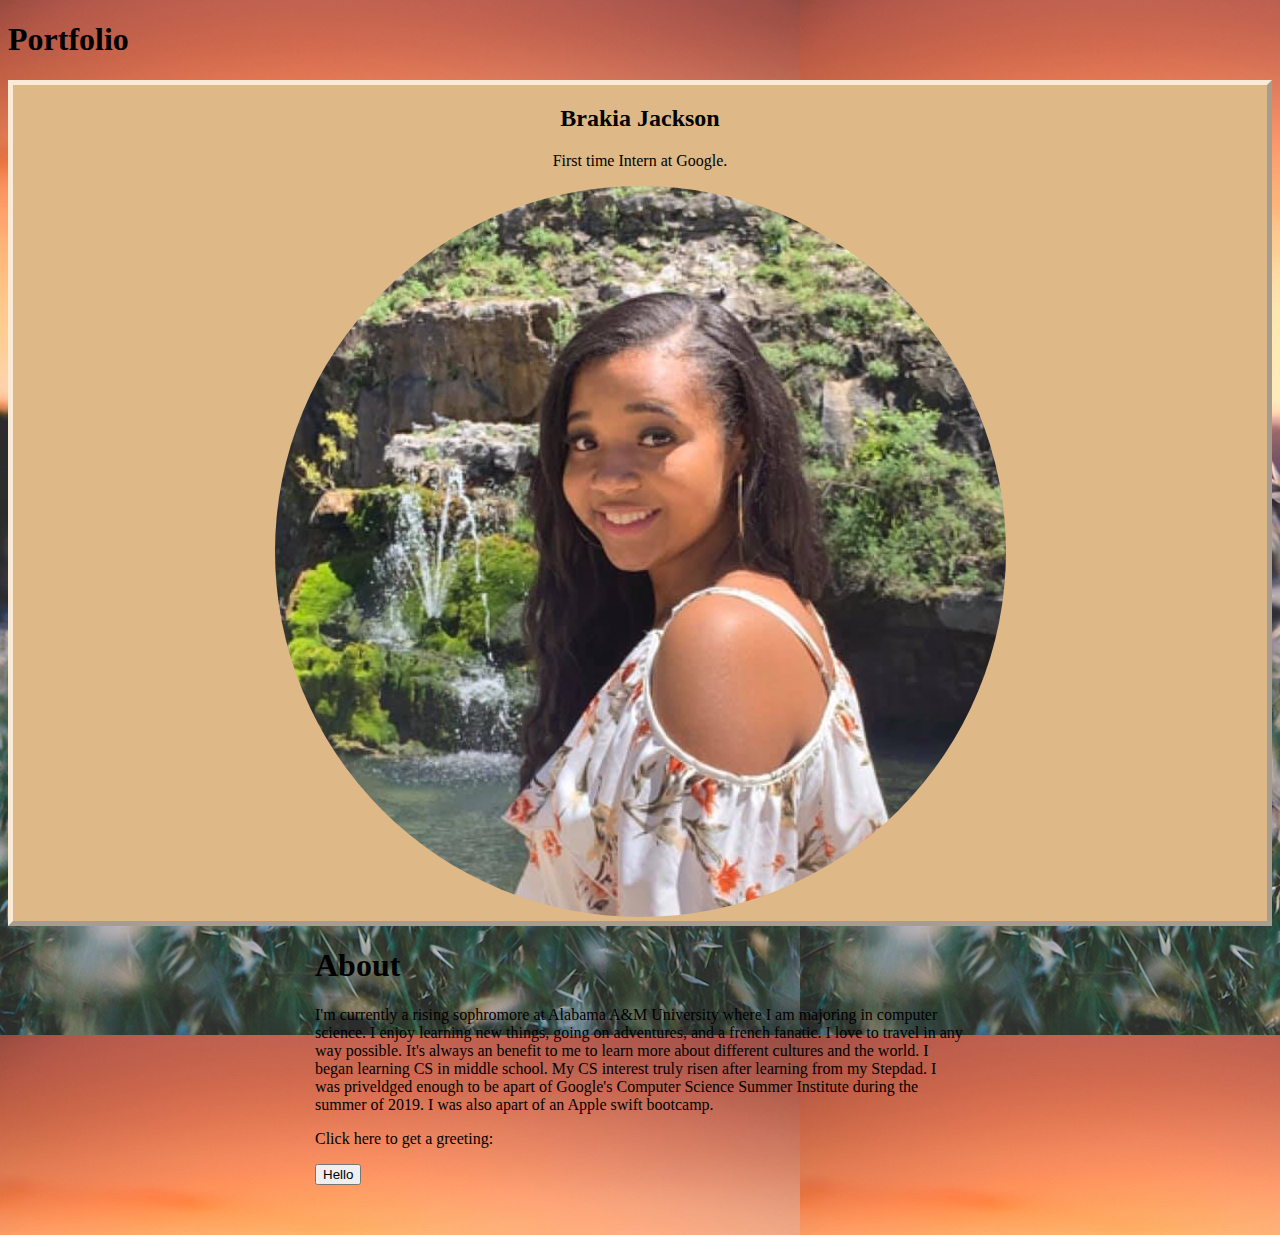
==== portfolio/src/main/webapp/index.html @ 0539baf8 "improving portfolio layout using html and css" ====
<!DOCTYPE html>
<html>
  <head>
    <meta charset="UTF-8">
    <title>Brakia Jackson</title>
    <link rel="stylesheet" href="style.css">
    <script src="script.js"></script>

<style/>
    .myTitle {
        border: 5px outset antiquewhite;
        background-color: burlywood;    
        text-align: center;
    }
</style>
</head>

<h1>Portfolio</h1>

<div class="myTitle">
  <h2>Brakia Jackson</h2>
  <p>First time Intern at Google.</p>
  <img src="pictures/circleme.jpg" alt="Picture of me">
</div>

  </head>
  <body>
    <div id="content">
      <h1>About</h1>
      <p>I'm currently a rising sophromore at Alabama A&M University where I am majoring in computer science. I enjoy learning new things, going on adventures, and a french fanatic. I love to travel in any way possible. It's always an benefit to me to learn more about different cultures and the world. I began learning CS in middle school. My CS interest truly risen after learning from my Stepdad. I was priveldged enough to be apart of Google's Computer Science Summer Institute during the summer of 2019. I was also apart of an Apple swift bootcamp.</p>
      <p>Click here to get a greeting:</p>
      <button onclick="addRandomGreeting()">Hello</button>
      <div id="greeting-container"></div>
    </div>
    </body>

<style/>
    <body>
    <div id="link">
        .mylinkedin {
        border : 5px outset antiquewhite;
        background-color: burlywood;
        text-align: center;
        <h3>Linkedin</h2>
        <p>www.linkedin.com/in/brakia-jackson-872687188</p>
    }
    </div>
</style>
  </body>
</html>
---- portfolio/src/main/webapp/style.css ----
#content {
  margin-left: auto;
  margin-right: auto;
  width: 650px;
}

body {
    background-image: url("pictures/sunset.jpg");
}


#greeting-container {
  margin-top: 50px;
}

img.resize {
  max-width:25%;
  max-height:25%;
}
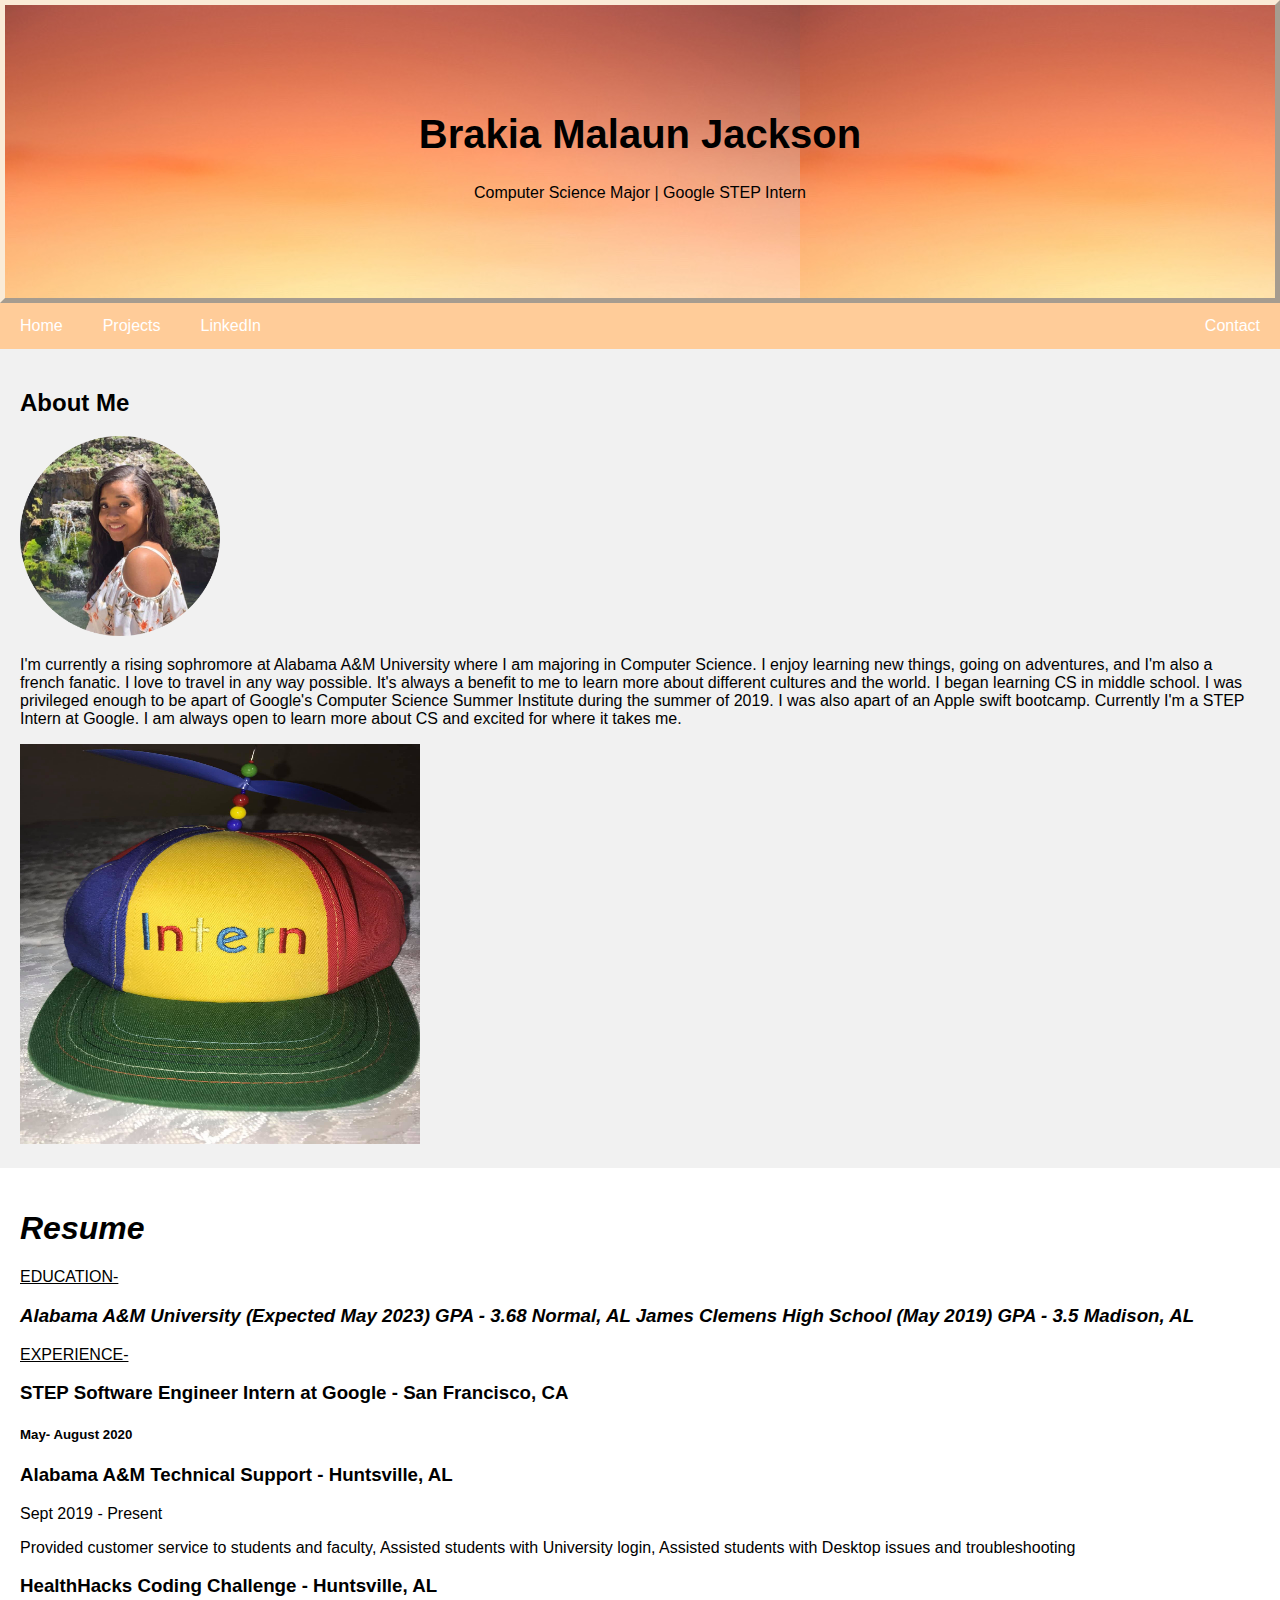
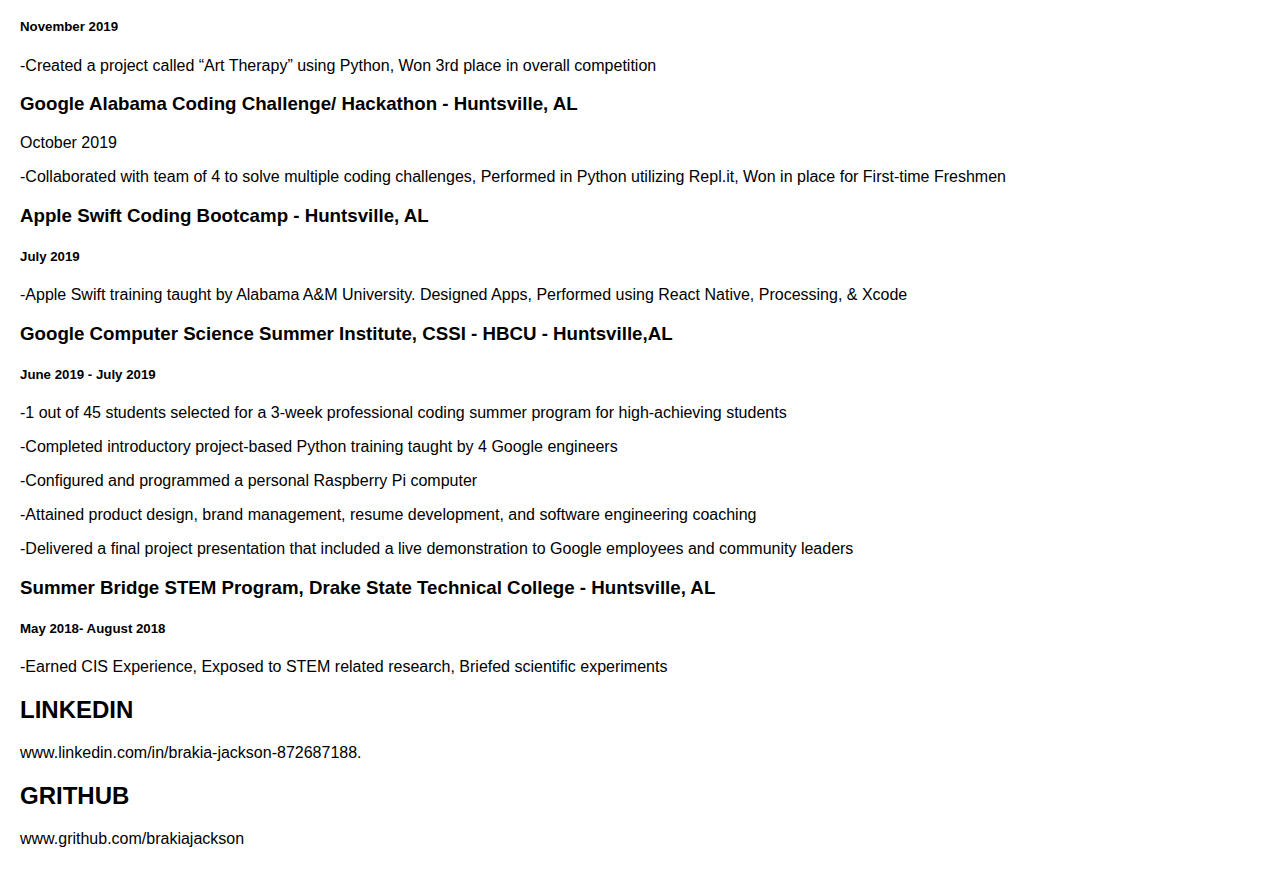
==== commit adbcdb3a: "Added resume and pictures to portfolio" ====
--- a/portfolio/src/main/webapp/index.html
+++ b/portfolio/src/main/webapp/index.html
@@ -4,48 +4,152 @@
     <meta charset="UTF-8">
     <title>Brakia Jackson</title>
     <link rel="stylesheet" href="style.css">
+    <meta name="viewport" content="width=device-width, initial-scale=1">
     <script src="script.js"></script>
 
-<style/>
-    .myTitle {
+    <style>
+* {
+  box-sizing: border-box;
+}
+
+body {
+  font-family: Arial, Helvetica, sans-serif;
+  margin: 0;
+}
+
+   /* Style the header */
+    .header {
         border: 5px outset antiquewhite;
-        background-color: burlywood;    
+        padding: 80px;
         text-align: center;
     }
+
+    /* Increase the font size of the h1 element */
+    .header h1 {
+        font-size: 40px;
+    }
+
+    /* Style the top navigation bar */
+    .navbar {
+        overflow: hidden;
+        background-color: #ffcc99;
+    }
+
+/* Style the navigation bar links */
+.navbar a {
+  float: left;
+  display: block;
+  color: white;
+  text-align: center;
+  padding: 14px 20px;
+  text-decoration: none;
+}
+
+/* Right-aligned link */
+.navbar a.right {
+  float: right;
+}
+
+/* Change color on hover */
+.navbar a:hover {
+  background-color: #ddd;
+  color: black;
+}
+
+/* Column container */
+.row {  
+  display: flex;
+  flex-wrap: wrap;
+}
+
+/* Create two unequal columns that sits next to each other */
+/* Sidebar/left column */
+.side {
+  flex: 30%;
+  background-color: #f1f1f1;
+  padding: 20px;
+}
+
+/* Main column */
+.main {   
+  flex: 70%;
+  background-color: white;
+  padding: 20px;
+}
+
+
+/* styling section */
+
 </style>
 </head>
+<body>
 
-<h1>Portfolio</h1>
 
-<div class="myTitle">
-  <h2>Brakia Jackson</h2>
-  <p>First time Intern at Google.</p>
-  <img src="pictures/circleme.jpg" alt="Picture of me">
+<div class="header">
+  <h1>Brakia Malaun Jackson</h1>
+  <p>Computer Science Major | Google STEP Intern</p>
 </div>
 
-  </head>
-  <body>
-    <div id="content">
-      <h1>About</h1>
-      <p>I'm currently a rising sophromore at Alabama A&M University where I am majoring in computer science. I enjoy learning new things, going on adventures, and a french fanatic. I love to travel in any way possible. It's always an benefit to me to learn more about different cultures and the world. I began learning CS in middle school. My CS interest truly risen after learning from my Stepdad. I was priveldged enough to be apart of Google's Computer Science Summer Institute during the summer of 2019. I was also apart of an Apple swift bootcamp.</p>
-      <p>Click here to get a greeting:</p>
-      <button onclick="addRandomGreeting()">Hello</button>
-      <div id="greeting-container"></div>
-    </div>
-    </body>
+<div class="navbar">
+  <a href="#">Home</a>
+  <a href="#">Projects</a>
+  <a href="#">LinkedIn</a>
+  <a href="#" class="right">Contact</a>
+</div>
 
-<style/>
-    <body>
-    <div id="link">
-        .mylinkedin {
-        border : 5px outset antiquewhite;
-        background-color: burlywood;
-        text-align: center;
-        <h3>Linkedin</h2>
-        <p>www.linkedin.com/in/brakia-jackson-872687188</p>
-    }
-    </div>
-</style>
-  </body>
-</html>
+<div class="row">
+  <div class="side">
+    <h2>About Me</h2>
+    <img src="pictures/circleme.jpg" width="200" height="200" alt="Picture of me">
 
+    <p>I'm currently a rising sophromore at Alabama A&M University where I am majoring in Computer Science. I enjoy learning new things, going on adventures, and I'm also a french fanatic. I love to travel in any way possible. It's always a benefit to me to learn more about different cultures and the world. I began learning CS in middle school. I was privileged enough to be apart of Google's Computer Science Summer Institute during the summer of 2019. I was also apart of an Apple swift bootcamp. Currently I'm a STEP Intern at Google. I am always open to learn more about CS and excited for where it takes me.</p>
+
+    <p>       </p>
+    <img src="pictures/hat.jpg" width="400" height="400" alt="Google Hat">
+
+  </div>
+  <div class="main">
+    <h1><i>Resume</i></h1>
+    <p> <u>EDUCATION-</u> </p>
+<h3><i>Alabama A&M University (Expected May 2023) GPA - 3.68 Normal, AL
+James Clemens High School (May 2019)  GPA - 3.5  Madison, AL</i></h3>
+
+<u>EXPERIENCE-</u>
+<h3> STEP Software Engineer Intern at Google  - San Francisco, CA </h3>
+<h5>May- August 2020</h5>
+
+<h3>Alabama A&M Technical Support - Huntsville, AL</h3>
+<p>Sept 2019 - Present</p>
+<p> Provided customer service to students and faculty, Assisted students with University login, Assisted students with Desktop issues and troubleshooting</p>
+<h3>HealthHacks Coding Challenge - Huntsville, AL</h3>
+<h5>November 2019</h5>
+<p> -Created a project called “Art Therapy” using Python, Won 3rd place in overall competition</p>
+<h3>Google Alabama Coding Challenge/ Hackathon - Huntsville, AL</h3>
+<p>October 2019</p>
+<p>-Collaborated with team of 4 to solve multiple coding challenges, Performed in Python utilizing Repl.it, Won in place for First-time Freshmen</p>
+<h3>Apple Swift Coding Bootcamp - Huntsville, AL </h3>
+<h5>July 2019</h5>
+<p>-Apple Swift training taught by Alabama A&M University. Designed Apps, Performed using React Native, Processing, & Xcode</p>
+<h3>Google Computer Science Summer Institute, CSSI - HBCU - Huntsville,AL</h3>                 
+<h5>June 2019 - July 2019</h5>
+<p>-1 out of 45 students selected for a 3-week professional coding summer program for high-achieving students</p>
+<p>-Completed introductory project-based Python training taught by 4 Google engineers</p> 
+<p>-Configured and programmed a personal Raspberry Pi computer</p> 
+<p>-Attained product design, brand management, resume development, and software engineering coaching</p>
+<p>-Delivered a final project presentation that included a live demonstration to Google employees and community leaders</p>
+<h3>Summer Bridge STEM Program, Drake State Technical College - Huntsville, AL</h3>                           
+<h5>May 2018- August 2018</h5>
+<p>-Earned CIS Experience, Exposed to STEM related research, Briefed scientific experiments</p> 
+
+    <h2>LINKEDIN</h2>
+    
+    <p>www.linkedin.com/in/brakia-jackson-872687188.</p>
+    <h2>GRITHUB</h2>
+    <p>www.grithub.com/brakiajackson</p>
+
+
+
+</div>
+
+</body>
+</html>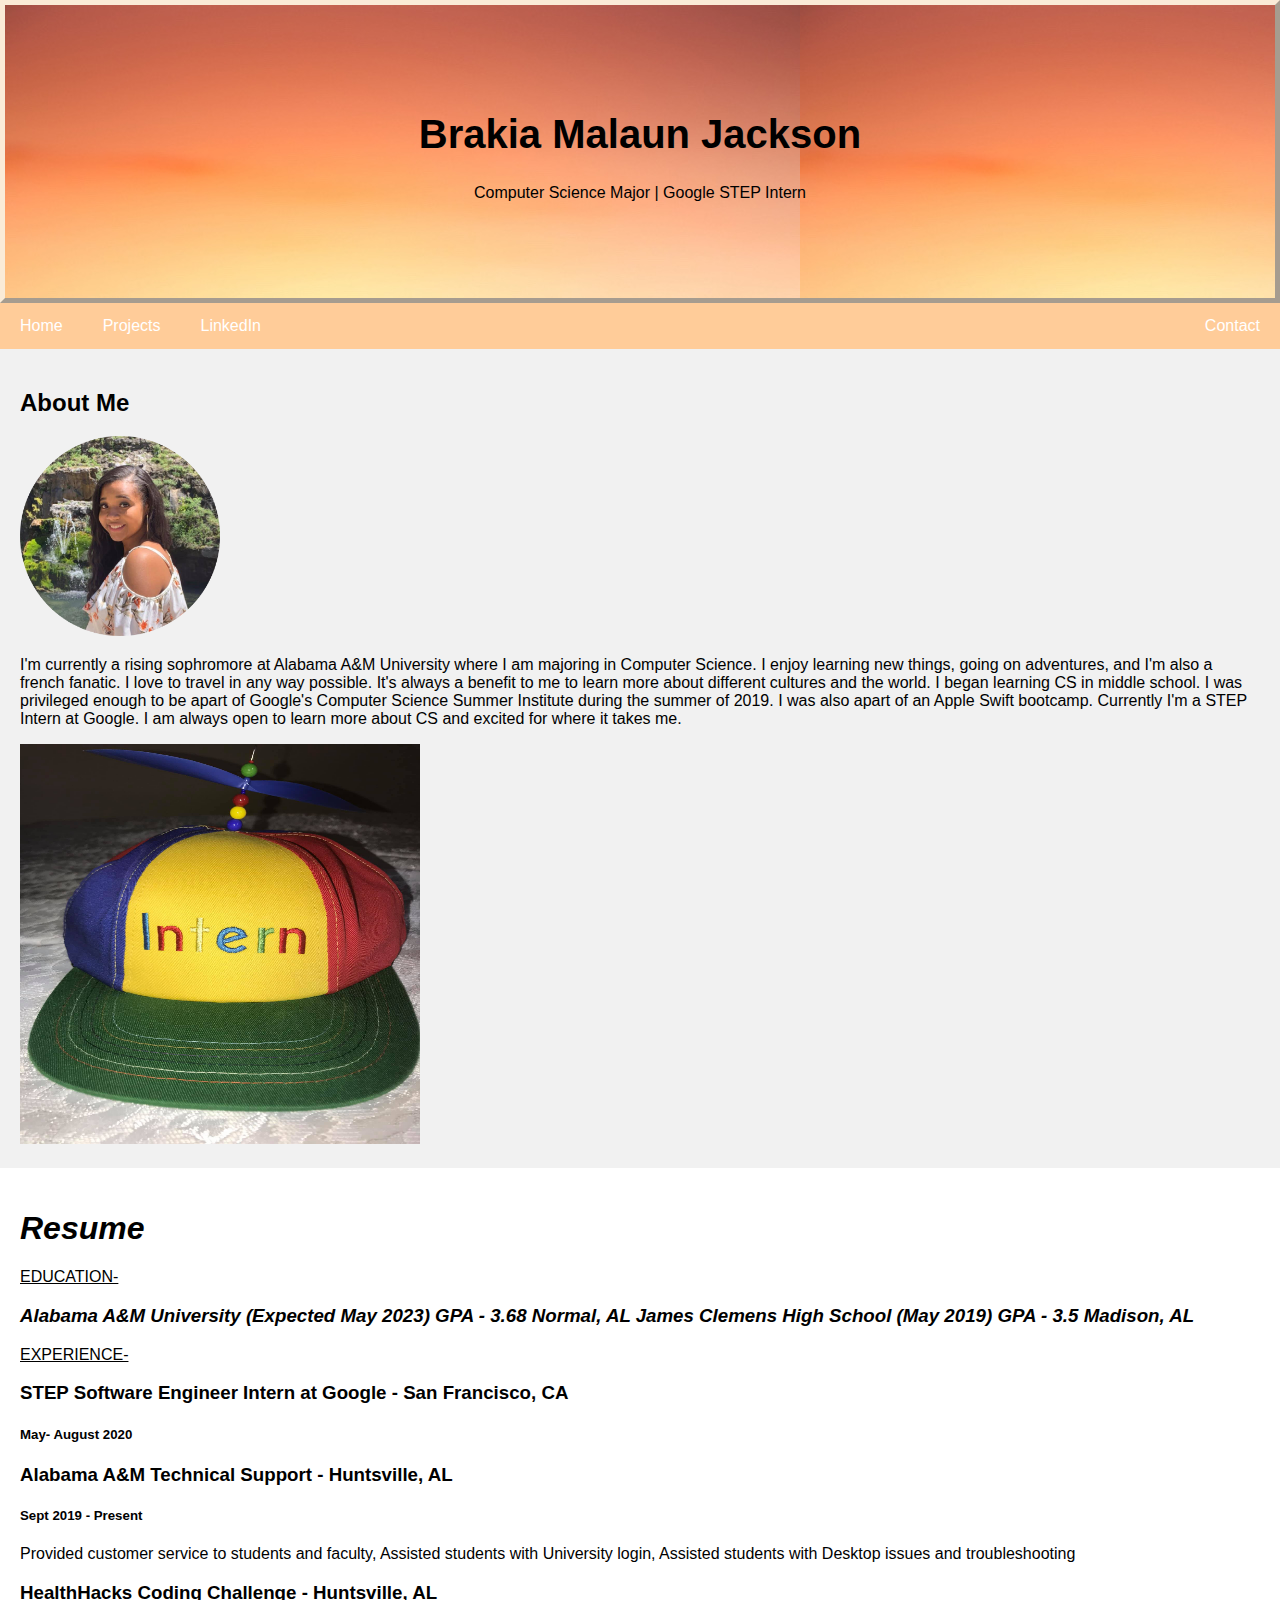
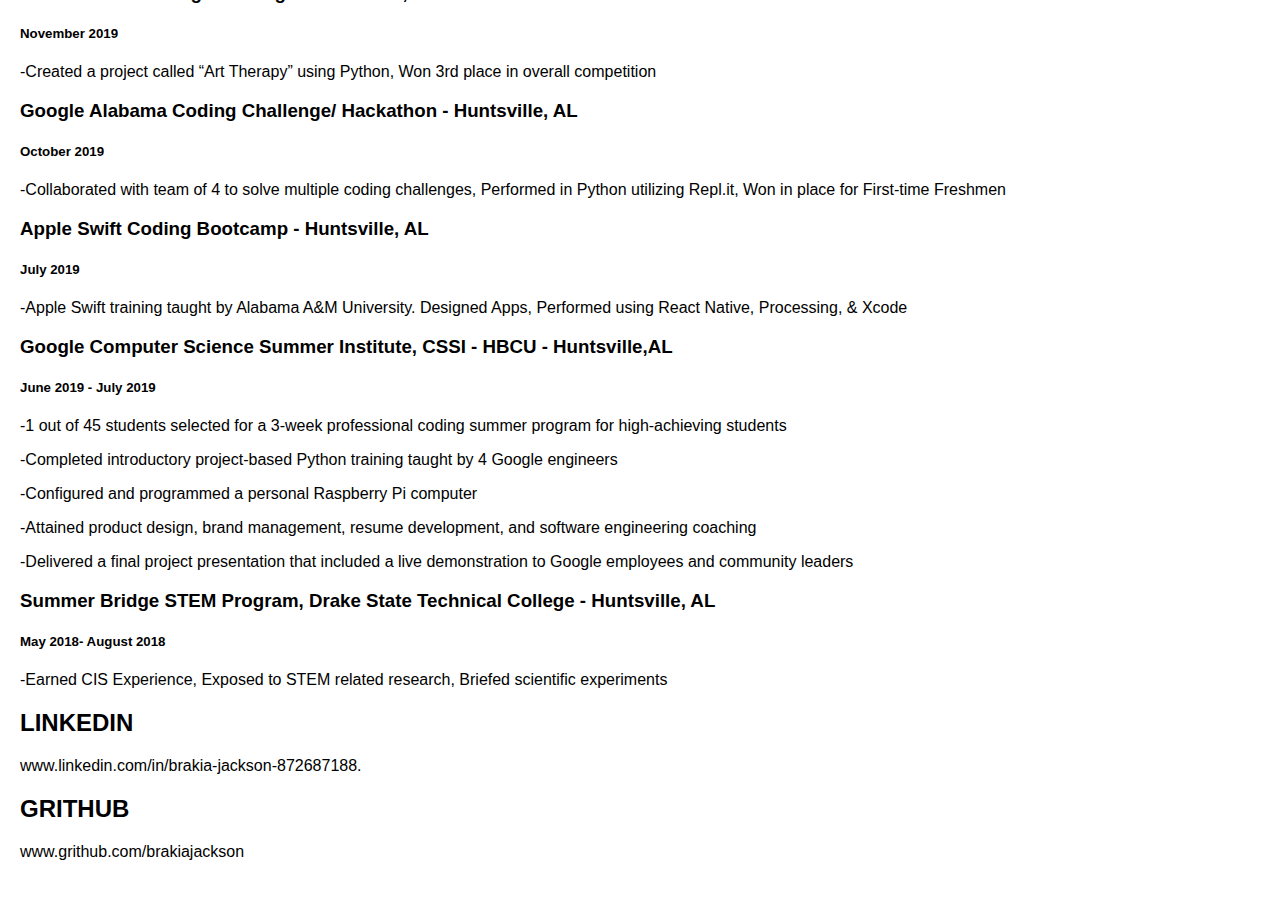
==== commit 04f2be5a: "Added link to LinkedIN" ====
--- a/portfolio/src/main/webapp/index.html
+++ b/portfolio/src/main/webapp/index.html
@@ -93,7 +93,7 @@
 <div class="navbar">
   <a href="#">Home</a>
   <a href="#">Projects</a>
-  <a href="#">LinkedIn</a>
+  <a href="http://www.linkedin.com/in/brakia-jackson-872687188" class="navbar">LinkedIn</a>
   <a href="#" class="right">Contact</a>
 </div>
 
@@ -102,7 +102,7 @@
     <h2>About Me</h2>
     <img src="pictures/circleme.jpg" width="200" height="200" alt="Picture of me">
 
-    <p>I'm currently a rising sophromore at Alabama A&M University where I am majoring in Computer Science. I enjoy learning new things, going on adventures, and I'm also a french fanatic. I love to travel in any way possible. It's always a benefit to me to learn more about different cultures and the world. I began learning CS in middle school. I was privileged enough to be apart of Google's Computer Science Summer Institute during the summer of 2019. I was also apart of an Apple swift bootcamp. Currently I'm a STEP Intern at Google. I am always open to learn more about CS and excited for where it takes me.</p>
+    <p>I'm currently a rising sophromore at Alabama A&M University where I am majoring in Computer Science. I enjoy learning new things, going on adventures, and I'm also a french fanatic. I love to travel in any way possible. It's always a benefit to me to learn more about different cultures and the world. I began learning CS in middle school. I was privileged enough to be apart of Google's Computer Science Summer Institute during the summer of 2019. I was also apart of an Apple Swift bootcamp. Currently I'm a STEP Intern at Google. I am always open to learn more about CS and excited for where it takes me.</p>
 
     <p>       </p>
     <img src="pictures/hat.jpg" width="400" height="400" alt="Google Hat">
@@ -119,13 +119,13 @@
 <h5>May- August 2020</h5>
 
 <h3>Alabama A&M Technical Support - Huntsville, AL</h3>
-<p>Sept 2019 - Present</p>
+<h5>Sept 2019 - Present</h5>
 <p> Provided customer service to students and faculty, Assisted students with University login, Assisted students with Desktop issues and troubleshooting</p>
 <h3>HealthHacks Coding Challenge - Huntsville, AL</h3>
 <h5>November 2019</h5>
 <p> -Created a project called “Art Therapy” using Python, Won 3rd place in overall competition</p>
 <h3>Google Alabama Coding Challenge/ Hackathon - Huntsville, AL</h3>
-<p>October 2019</p>
+<h5>October 2019</h5>
 <p>-Collaborated with team of 4 to solve multiple coding challenges, Performed in Python utilizing Repl.it, Won in place for First-time Freshmen</p>
 <h3>Apple Swift Coding Bootcamp - Huntsville, AL </h3>
 <h5>July 2019</h5>
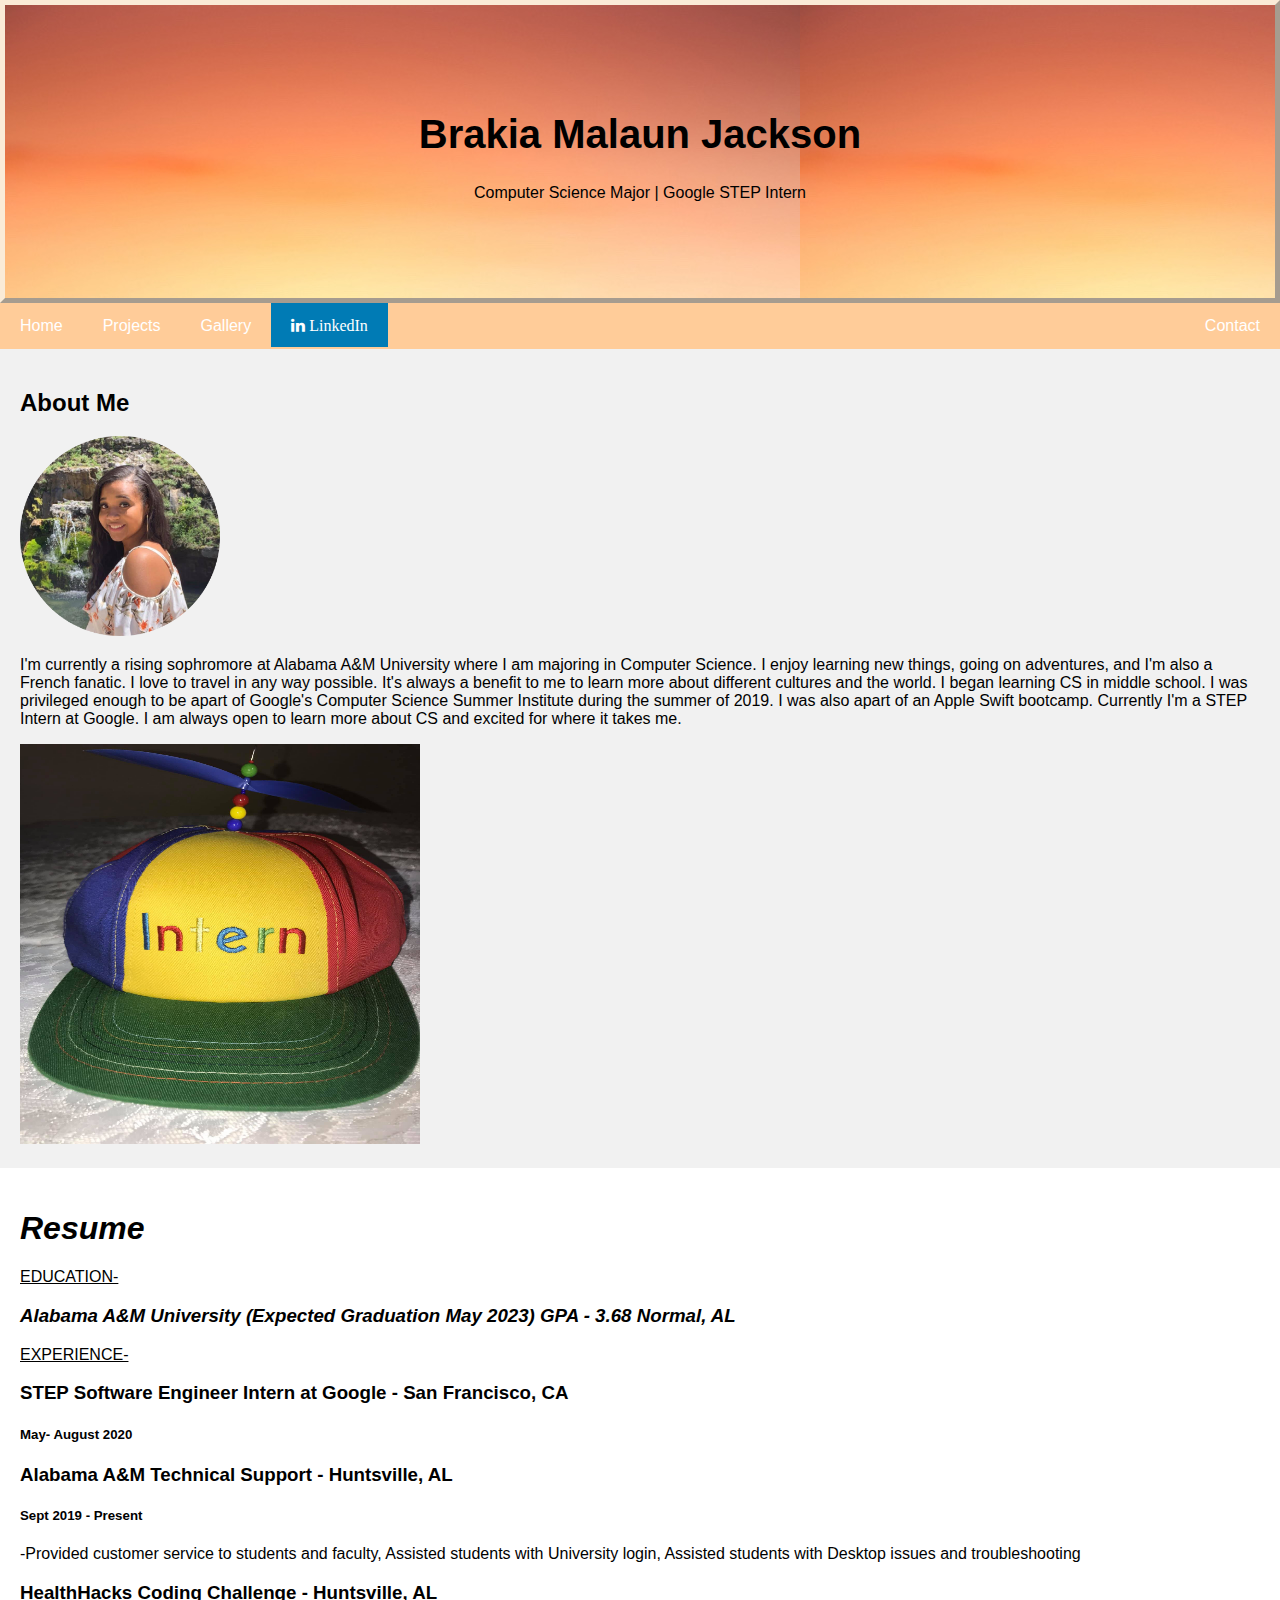
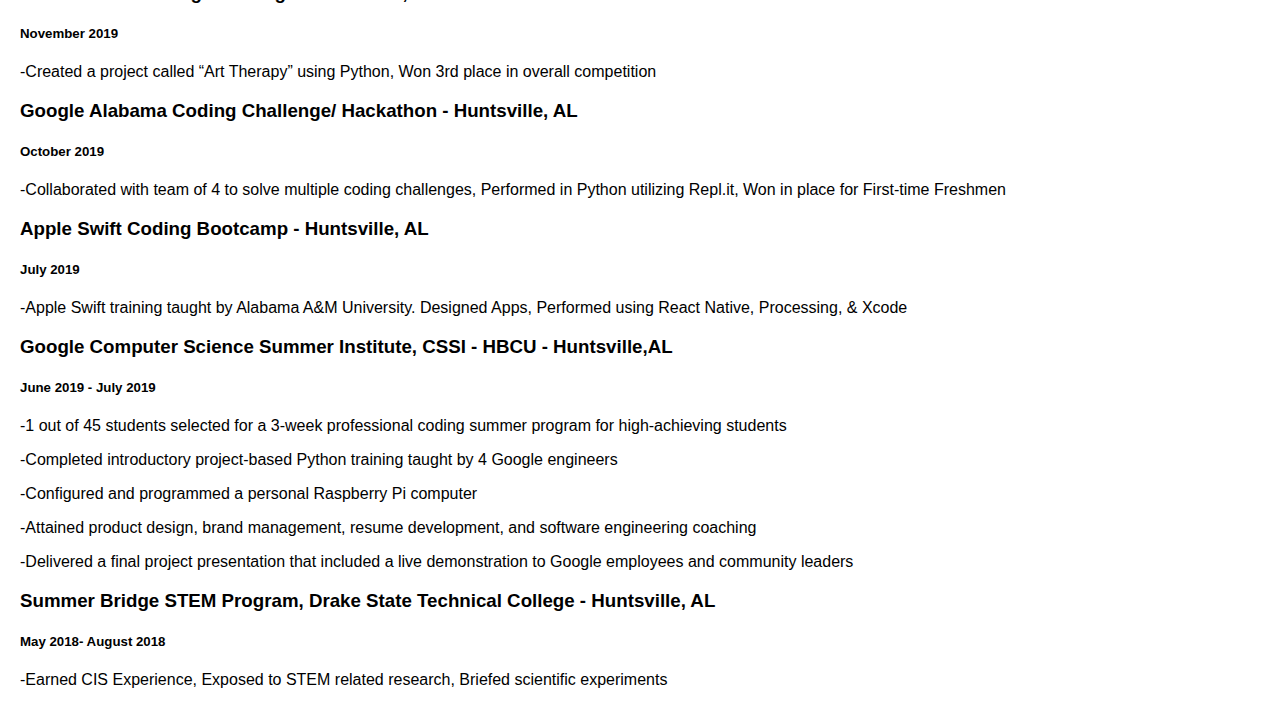
==== commit 98f6ec64: "Added  projects sections and improved contact" ====
--- a/portfolio/src/main/webapp/index.html
+++ b/portfolio/src/main/webapp/index.html
@@ -4,6 +4,7 @@
     <meta charset="UTF-8">
     <title>Brakia Jackson</title>
     <link rel="stylesheet" href="style.css">
+    <link rel="stylesheet" href="https://cdnjs.cloudflare.com/ajax/libs/font-awesome/4.7.0/css/font-awesome.min.css">
     <meta name="viewport" content="width=device-width, initial-scale=1">
     <script src="script.js"></script>
 
@@ -15,6 +16,11 @@
 body {
   font-family: Arial, Helvetica, sans-serif;
   margin: 0;
+}
+
+.fa-linkedin {
+  background: #007bb5;
+  color: white;
 }
 
    /* Style the header */
@@ -82,7 +88,7 @@
 
 </style>
 </head>
-<body>
+<body id="home">
 
 
 <div class="header">
@@ -91,10 +97,11 @@
 </div>
 
 <div class="navbar">
-  <a href="#">Home</a>
-  <a href="#">Projects</a>
-  <a href="http://www.linkedin.com/in/brakia-jackson-872687188" class="navbar">LinkedIn</a>
-  <a href="#" class="right">Contact</a>
+  <a href="index.html">Home</a>
+  <a href="projects.html">Projects</a>
+  <a href="indexgallery.html">Gallery</a>
+  <a href="http://www.linkedin.com/in/brakia-jackson-872687188" class="fa fa-linkedin">    LinkedIn</a>
+  <a href="contact.html" class="right">Contact</a>
 </div>
 
 <div class="row">
@@ -102,7 +109,7 @@
     <h2>About Me</h2>
     <img src="pictures/circleme.jpg" width="200" height="200" alt="Picture of me">
 
-    <p>I'm currently a rising sophromore at Alabama A&M University where I am majoring in Computer Science. I enjoy learning new things, going on adventures, and I'm also a french fanatic. I love to travel in any way possible. It's always a benefit to me to learn more about different cultures and the world. I began learning CS in middle school. I was privileged enough to be apart of Google's Computer Science Summer Institute during the summer of 2019. I was also apart of an Apple Swift bootcamp. Currently I'm a STEP Intern at Google. I am always open to learn more about CS and excited for where it takes me.</p>
+    <p>I'm currently a rising sophromore at Alabama A&M University where I am majoring in Computer Science. I enjoy learning new things, going on adventures, and I'm also a French fanatic. I love to travel in any way possible. It's always a benefit to me to learn more about different cultures and the world. I began learning CS in middle school. I was privileged enough to be apart of Google's Computer Science Summer Institute during the summer of 2019. I was also apart of an Apple Swift bootcamp. Currently I'm a STEP Intern at Google. I am always open to learn more about CS and excited for where it takes me.</p>
 
     <p>       </p>
     <img src="pictures/hat.jpg" width="400" height="400" alt="Google Hat">
@@ -111,8 +118,7 @@
   <div class="main">
     <h1><i>Resume</i></h1>
     <p> <u>EDUCATION-</u> </p>
-<h3><i>Alabama A&M University (Expected May 2023) GPA - 3.68 Normal, AL
-James Clemens High School (May 2019)  GPA - 3.5  Madison, AL</i></h3>
+<h3><i>Alabama A&M University (Expected Graduation May 2023) GPA - 3.68 Normal, AL</i></h3>
 
 <u>EXPERIENCE-</u>
 <h3> STEP Software Engineer Intern at Google  - San Francisco, CA </h3>
@@ -120,7 +126,7 @@
 
 <h3>Alabama A&M Technical Support - Huntsville, AL</h3>
 <h5>Sept 2019 - Present</h5>
-<p> Provided customer service to students and faculty, Assisted students with University login, Assisted students with Desktop issues and troubleshooting</p>
+<p>-Provided customer service to students and faculty, Assisted students with University login, Assisted students with Desktop issues and troubleshooting</p>
 <h3>HealthHacks Coding Challenge - Huntsville, AL</h3>
 <h5>November 2019</h5>
 <p> -Created a project called “Art Therapy” using Python, Won 3rd place in overall competition</p>
@@ -141,11 +147,6 @@
 <h5>May 2018- August 2018</h5>
 <p>-Earned CIS Experience, Exposed to STEM related research, Briefed scientific experiments</p> 
 
-    <h2>LINKEDIN</h2>
-    
-    <p>www.linkedin.com/in/brakia-jackson-872687188.</p>
-    <h2>GRITHUB</h2>
-    <p>www.grithub.com/brakiajackson</p>
 
 
 
--- a/portfolio/src/main/webapp/style.css
+++ b/portfolio/src/main/webapp/style.css
@@ -16,4 +16,21 @@
 img.resize {
   max-width:25%;
   max-height:25%;
+}
+
+.column {
+  float: left;
+  width:  20%;
+  padding: 5px;
+}
+
+/* Clear floats after image containers */
+.row::after {
+  content: "";
+  clear: both;
+  display: table;
+}
+
+.fa:hover {
+    opacity: 0.7;
 }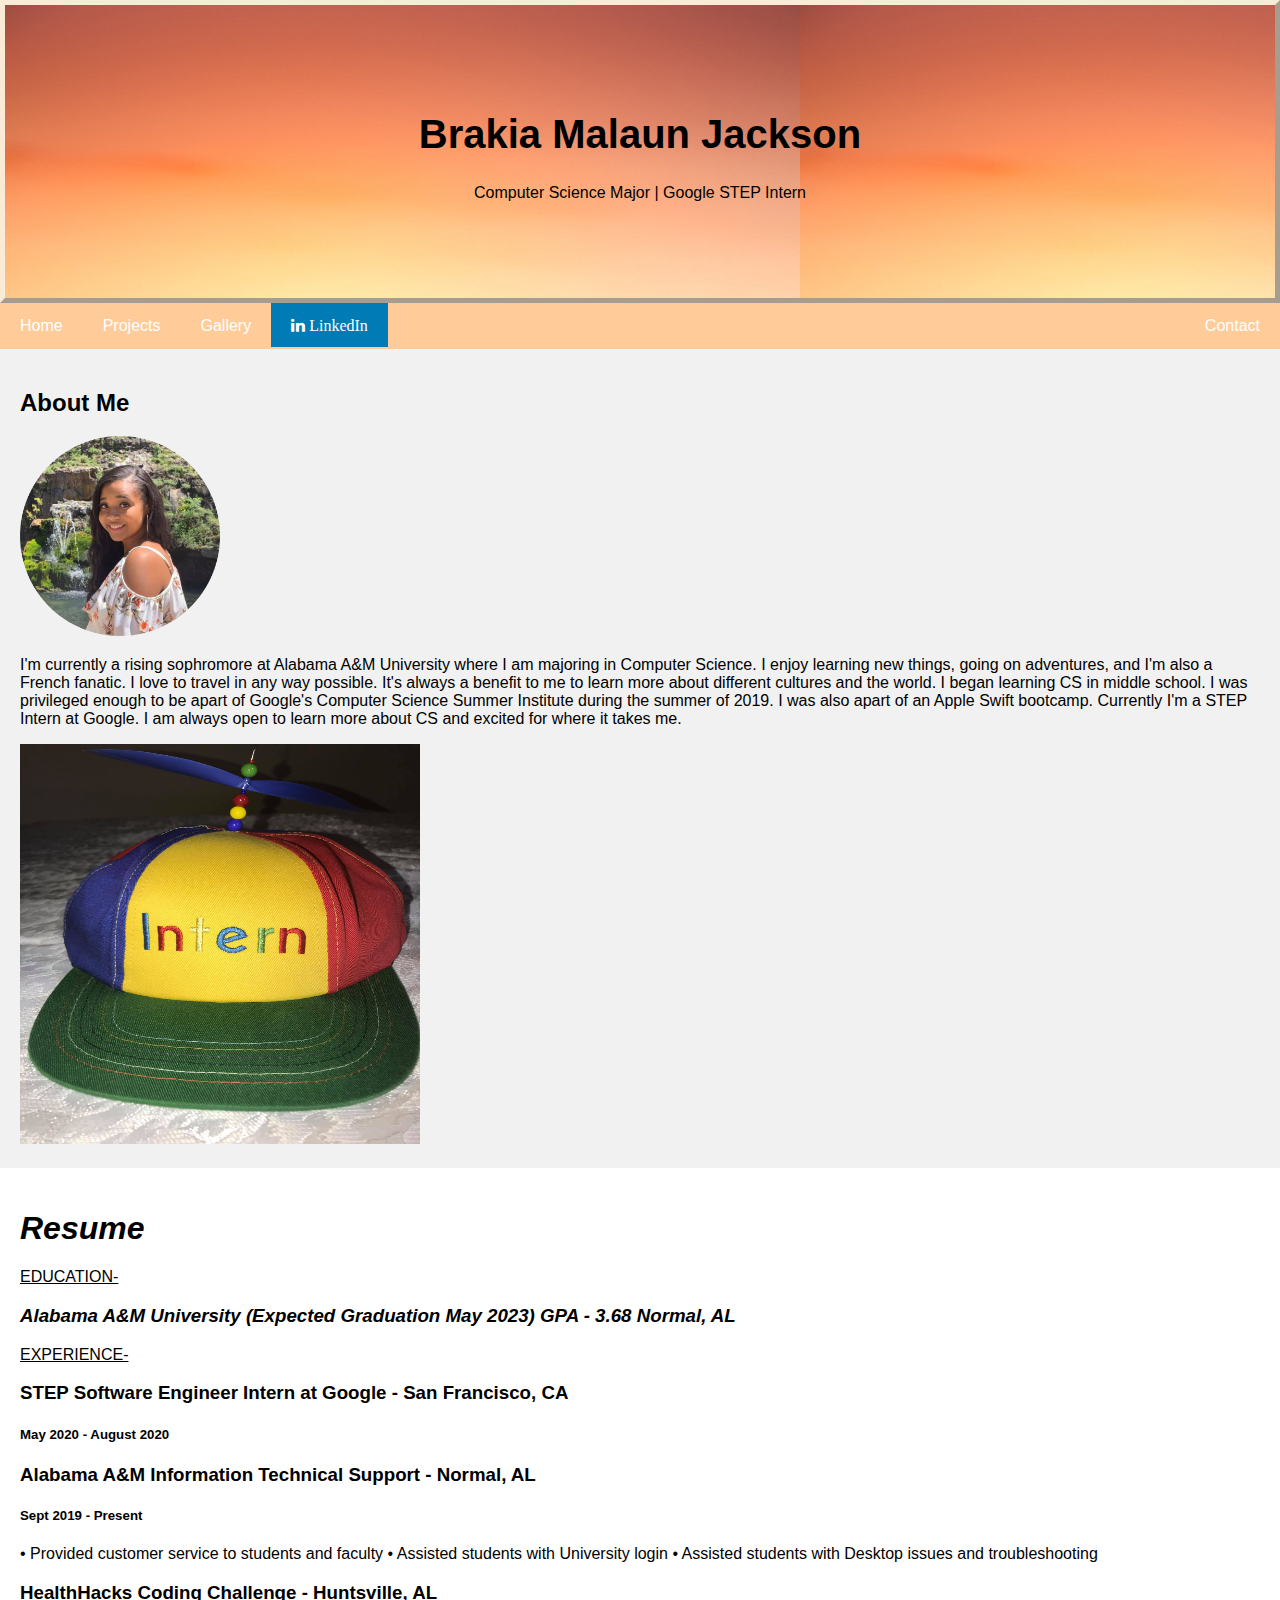
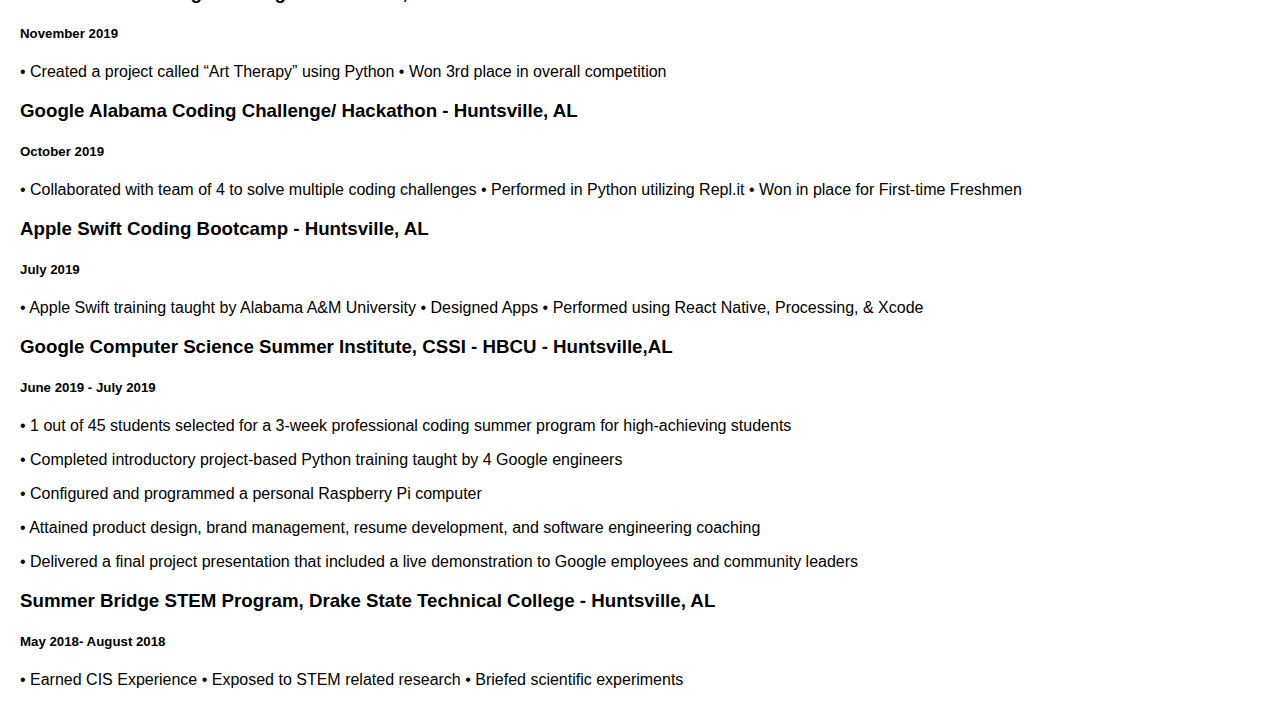
==== commit 913f68d7: "changed file to say hello brakia when putting /data in url" ====
--- a/portfolio/src/main/webapp/index.html
+++ b/portfolio/src/main/webapp/index.html
@@ -100,7 +100,7 @@
   <a href="index.html">Home</a>
   <a href="projects.html">Projects</a>
   <a href="indexgallery.html">Gallery</a>
-  <a href="http://www.linkedin.com/in/brakia-jackson-872687188" class="fa fa-linkedin">    LinkedIn</a>
+  <a href="http://www.linkedin.com/in/brakia-jackson-872687188" target="_blank" class="fa fa-linkedin">    LinkedIn</a>
   <a href="contact.html" class="right">Contact</a>
 </div>
 
@@ -122,30 +122,30 @@
 
 <u>EXPERIENCE-</u>
 <h3> STEP Software Engineer Intern at Google  - San Francisco, CA </h3>
-<h5>May- August 2020</h5>
+<h5>May 2020 - August 2020</h5>
 
-<h3>Alabama A&M Technical Support - Huntsville, AL</h3>
+<h3>Alabama A&M Information Technical Support - Normal, AL</h3>
 <h5>Sept 2019 - Present</h5>
-<p>-Provided customer service to students and faculty, Assisted students with University login, Assisted students with Desktop issues and troubleshooting</p>
+<p> &#8226; Provided customer service to students and faculty &#8226; Assisted students with University login &#8226; Assisted students with Desktop issues and troubleshooting</p>
 <h3>HealthHacks Coding Challenge - Huntsville, AL</h3>
 <h5>November 2019</h5>
-<p> -Created a project called “Art Therapy” using Python, Won 3rd place in overall competition</p>
+<p> &#8226; Created a project called “Art Therapy” using Python &#8226; Won 3rd place in overall competition</p>
 <h3>Google Alabama Coding Challenge/ Hackathon - Huntsville, AL</h3>
 <h5>October 2019</h5>
-<p>-Collaborated with team of 4 to solve multiple coding challenges, Performed in Python utilizing Repl.it, Won in place for First-time Freshmen</p>
+<p> &#8226; Collaborated with team of 4 to solve multiple coding challenges &#8226; Performed in Python utilizing Repl.it &#8226; Won in place for First-time Freshmen</p>
 <h3>Apple Swift Coding Bootcamp - Huntsville, AL </h3>
 <h5>July 2019</h5>
-<p>-Apple Swift training taught by Alabama A&M University. Designed Apps, Performed using React Native, Processing, & Xcode</p>
+<p> &#8226; Apple Swift training taught by Alabama A&M University &#8226; Designed Apps &#8226; Performed using React Native, Processing, & Xcode</p>
 <h3>Google Computer Science Summer Institute, CSSI - HBCU - Huntsville,AL</h3>                 
 <h5>June 2019 - July 2019</h5>
-<p>-1 out of 45 students selected for a 3-week professional coding summer program for high-achieving students</p>
-<p>-Completed introductory project-based Python training taught by 4 Google engineers</p> 
-<p>-Configured and programmed a personal Raspberry Pi computer</p> 
-<p>-Attained product design, brand management, resume development, and software engineering coaching</p>
-<p>-Delivered a final project presentation that included a live demonstration to Google employees and community leaders</p>
+<p> &#8226; 1 out of 45 students selected for a 3-week professional coding summer program for high-achieving students</p>
+<p> &#8226; Completed introductory project-based Python training taught by 4 Google engineers</p> 
+<p> &#8226; Configured and programmed a personal Raspberry Pi computer</p> 
+<p> &#8226; Attained product design, brand management, resume development, and software engineering coaching</p>
+<p> &#8226; Delivered a final project presentation that included a live demonstration to Google employees and community leaders</p>
 <h3>Summer Bridge STEM Program, Drake State Technical College - Huntsville, AL</h3>                           
 <h5>May 2018- August 2018</h5>
-<p>-Earned CIS Experience, Exposed to STEM related research, Briefed scientific experiments</p> 
+<p> &#8226; Earned CIS Experience &#8226; Exposed to STEM related research &#8226; Briefed scientific experiments</p> 
 
 
 
--- a/portfolio/src/main/webapp/style.css
+++ b/portfolio/src/main/webapp/style.css
@@ -25,7 +25,7 @@
 }
 
 /* Clear floats after image containers */
-.row::after {
+.row:after {
   content: "";
   clear: both;
   display: table;
@@ -33,4 +33,5 @@
 
 .fa:hover {
     opacity: 0.7;
-}+}
+
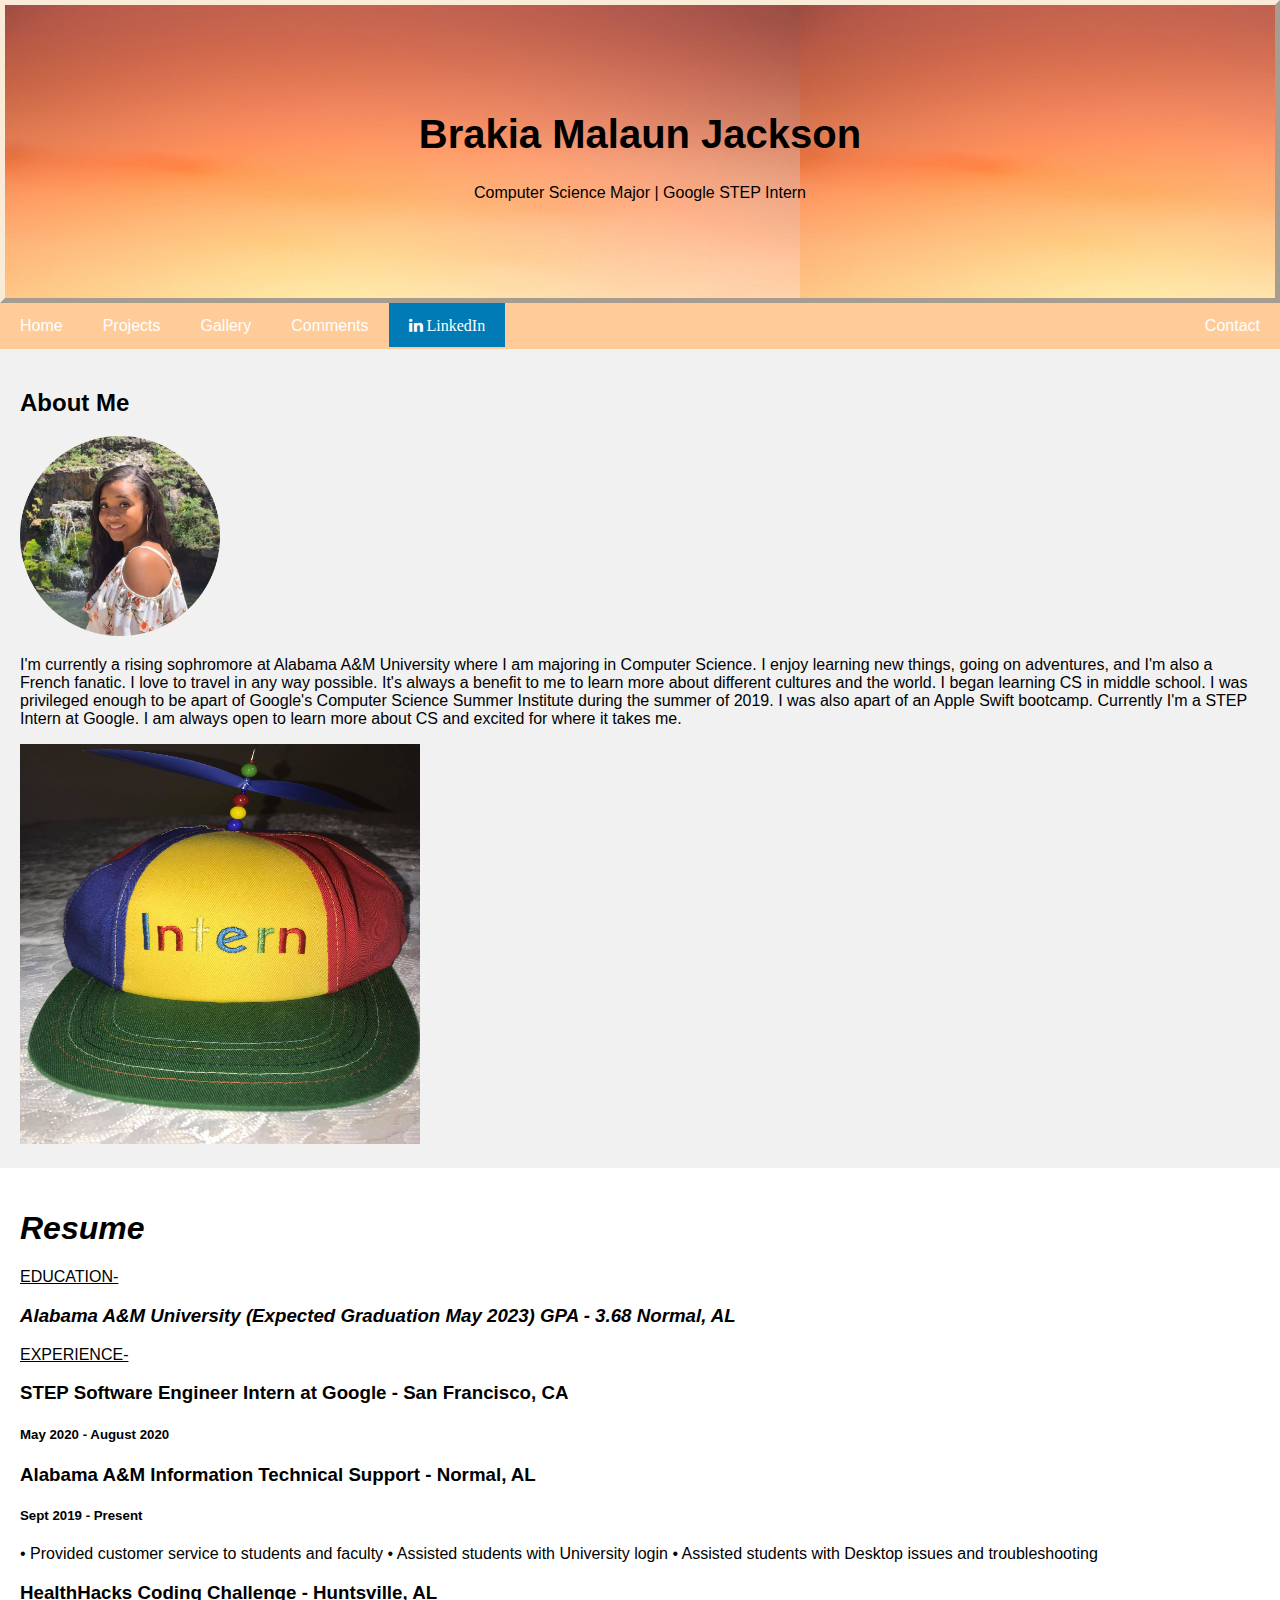
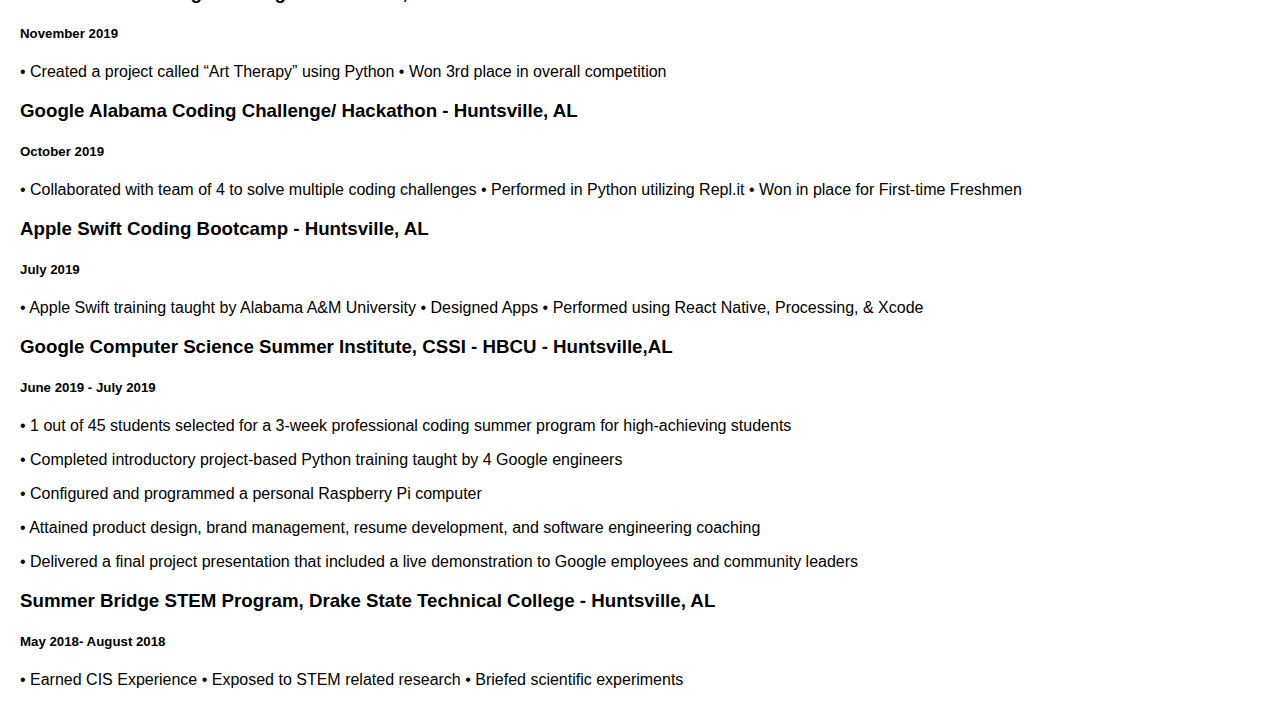
==== commit 10a22192: "Added comment" ====
--- a/portfolio/src/main/webapp/index.html
+++ b/portfolio/src/main/webapp/index.html
@@ -88,69 +88,75 @@
 
 </style>
 </head>
-<body id="home">
 
 
-<div class="header">
-  <h1>Brakia Malaun Jackson</h1>
-  <p>Computer Science Major | Google STEP Intern</p>
-</div>
+    <div class="header">
+        <h1>Brakia Malaun Jackson</h1>
+        <p>Computer Science Major | Google STEP Intern</p>
+    </div>
 
-<div class="navbar">
-  <a href="index.html">Home</a>
-  <a href="projects.html">Projects</a>
-  <a href="indexgallery.html">Gallery</a>
-  <a href="http://www.linkedin.com/in/brakia-jackson-872687188" target="_blank" class="fa fa-linkedin">    LinkedIn</a>
-  <a href="contact.html" class="right">Contact</a>
-</div>
+    <div class="navbar">
+        <a href="index.html">Home</a>
+        <a href="projects.html">Projects</a>
+        <a href="indexgallery.html">Gallery</a>
+        <a href="comments.html">Comments</a>
+        <a href="http://www.linkedin.com/in/brakia-jackson-872687188" target="_blank" class="fa fa-linkedin">    LinkedIn</a>
+        <a href="contact.html" class="right">Contact</a>
+    </div>
 
-<div class="row">
-  <div class="side">
-    <h2>About Me</h2>
-    <img src="pictures/circleme.jpg" width="200" height="200" alt="Picture of me">
 
-    <p>I'm currently a rising sophromore at Alabama A&M University where I am majoring in Computer Science. I enjoy learning new things, going on adventures, and I'm also a French fanatic. I love to travel in any way possible. It's always a benefit to me to learn more about different cultures and the world. I began learning CS in middle school. I was privileged enough to be apart of Google's Computer Science Summer Institute during the summer of 2019. I was also apart of an Apple Swift bootcamp. Currently I'm a STEP Intern at Google. I am always open to learn more about CS and excited for where it takes me.</p>
 
-    <p>       </p>
-    <img src="pictures/hat.jpg" width="400" height="400" alt="Google Hat">
+    <div class="row">
+        <div class="side">
+            <h2>About Me</h2>
+            <img src="pictures/circleme.jpg" width="200" height="200" alt="Picture of me">
 
-  </div>
-  <div class="main">
-    <h1><i>Resume</i></h1>
-    <p> <u>EDUCATION-</u> </p>
-<h3><i>Alabama A&M University (Expected Graduation May 2023) GPA - 3.68 Normal, AL</i></h3>
+            <p>I'm currently a rising sophromore at Alabama A&M University where I am majoring in Computer Science. I enjoy learning new things, going on adventures, and I'm also a French fanatic. I love to travel in any way possible. It's always a benefit to me to learn more about different cultures and the world. I began learning CS in middle school. I was privileged enough to be apart of Google's Computer Science Summer Institute during the summer of 2019. I was also apart of an Apple Swift bootcamp. Currently I'm a STEP Intern at Google. I am always open to learn more about CS and excited for where it takes me.</p>
 
-<u>EXPERIENCE-</u>
-<h3> STEP Software Engineer Intern at Google  - San Francisco, CA </h3>
-<h5>May 2020 - August 2020</h5>
+            <p>       </p>
+            <img src="pictures/hat.jpg" width="400" height="400" alt="Google Hat">
 
-<h3>Alabama A&M Information Technical Support - Normal, AL</h3>
-<h5>Sept 2019 - Present</h5>
-<p> &#8226; Provided customer service to students and faculty &#8226; Assisted students with University login &#8226; Assisted students with Desktop issues and troubleshooting</p>
-<h3>HealthHacks Coding Challenge - Huntsville, AL</h3>
-<h5>November 2019</h5>
-<p> &#8226; Created a project called “Art Therapy” using Python &#8226; Won 3rd place in overall competition</p>
-<h3>Google Alabama Coding Challenge/ Hackathon - Huntsville, AL</h3>
-<h5>October 2019</h5>
-<p> &#8226; Collaborated with team of 4 to solve multiple coding challenges &#8226; Performed in Python utilizing Repl.it &#8226; Won in place for First-time Freshmen</p>
-<h3>Apple Swift Coding Bootcamp - Huntsville, AL </h3>
-<h5>July 2019</h5>
-<p> &#8226; Apple Swift training taught by Alabama A&M University &#8226; Designed Apps &#8226; Performed using React Native, Processing, & Xcode</p>
-<h3>Google Computer Science Summer Institute, CSSI - HBCU - Huntsville,AL</h3>                 
-<h5>June 2019 - July 2019</h5>
-<p> &#8226; 1 out of 45 students selected for a 3-week professional coding summer program for high-achieving students</p>
-<p> &#8226; Completed introductory project-based Python training taught by 4 Google engineers</p> 
-<p> &#8226; Configured and programmed a personal Raspberry Pi computer</p> 
-<p> &#8226; Attained product design, brand management, resume development, and software engineering coaching</p>
-<p> &#8226; Delivered a final project presentation that included a live demonstration to Google employees and community leaders</p>
-<h3>Summer Bridge STEM Program, Drake State Technical College - Huntsville, AL</h3>                           
-<h5>May 2018- August 2018</h5>
-<p> &#8226; Earned CIS Experience &#8226; Exposed to STEM related research &#8226; Briefed scientific experiments</p> 
+    </div>
+    <div class="main">
+            <h1><i>Resume</i></h1>
+            <p> <u>EDUCATION-</u> </p>
+            <h3><i>Alabama A&M University (Expected Graduation May 2023) GPA - 3.68 Normal, AL</i></h3>
+
+            <u>EXPERIENCE-</u>
+            <h3> STEP Software Engineer Intern at Google  - San Francisco, CA </h3>
+            <h5>May 2020 - August 2020</h5>
+
+            <h3>Alabama A&M Information Technical Support - Normal, AL</h3>
+            <h5>Sept 2019 - Present</h5>
+            <p> &#8226; Provided customer service to students and faculty &#8226; Assisted students with University login &#8226; Assisted students with Desktop issues and troubleshooting</p>
+            <h3>HealthHacks Coding Challenge - Huntsville, AL</h3>
+            <h5>November 2019</h5>
+            <p> &#8226; Created a project called “Art Therapy” using Python &#8226; Won 3rd place in overall competition</p>
+            <h3>Google Alabama Coding Challenge/ Hackathon - Huntsville, AL</h3>
+            <h5>October 2019</h5>
+            <p> &#8226; Collaborated with team of 4 to solve multiple coding challenges &#8226; Performed in Python utilizing Repl.it &#8226; Won in place for First-time Freshmen</p>
+            <h3>Apple Swift Coding Bootcamp - Huntsville, AL </h3>
+            <h5>July 2019</h5>
+            <p> &#8226; Apple Swift training taught by Alabama A&M University &#8226; Designed Apps &#8226; Performed using React Native, Processing, & Xcode</p>
+            <h3>Google Computer Science Summer Institute, CSSI - HBCU - Huntsville,AL</h3>                 
+            <h5>June 2019 - July 2019</h5>
+            <p> &#8226; 1 out of 45 students selected for a 3-week professional coding summer program for high-achieving students</p>
+            <p> &#8226; Completed introductory project-based Python training taught by 4 Google engineers</p> 
+            <p> &#8226; Configured and programmed a personal Raspberry Pi computer</p> 
+            <p> &#8226; Attained product design, brand management, resume development, and software engineering coaching</p>
+            <p> &#8226; Delivered a final project presentation that included a live demonstration to Google employees and community leaders</p>
+            <h3>Summer Bridge STEM Program, Drake State Technical College - Huntsville, AL</h3>                           
+            <h5>May 2018- August 2018</h5>
+            <p> &#8226; Earned CIS Experience &#8226; Exposed to STEM related research &#8226; Briefed scientific experiments</p> 
 
 
 
 
-</div>
+    </div>
+   
+    
+
+
 
 </body>
 </html>